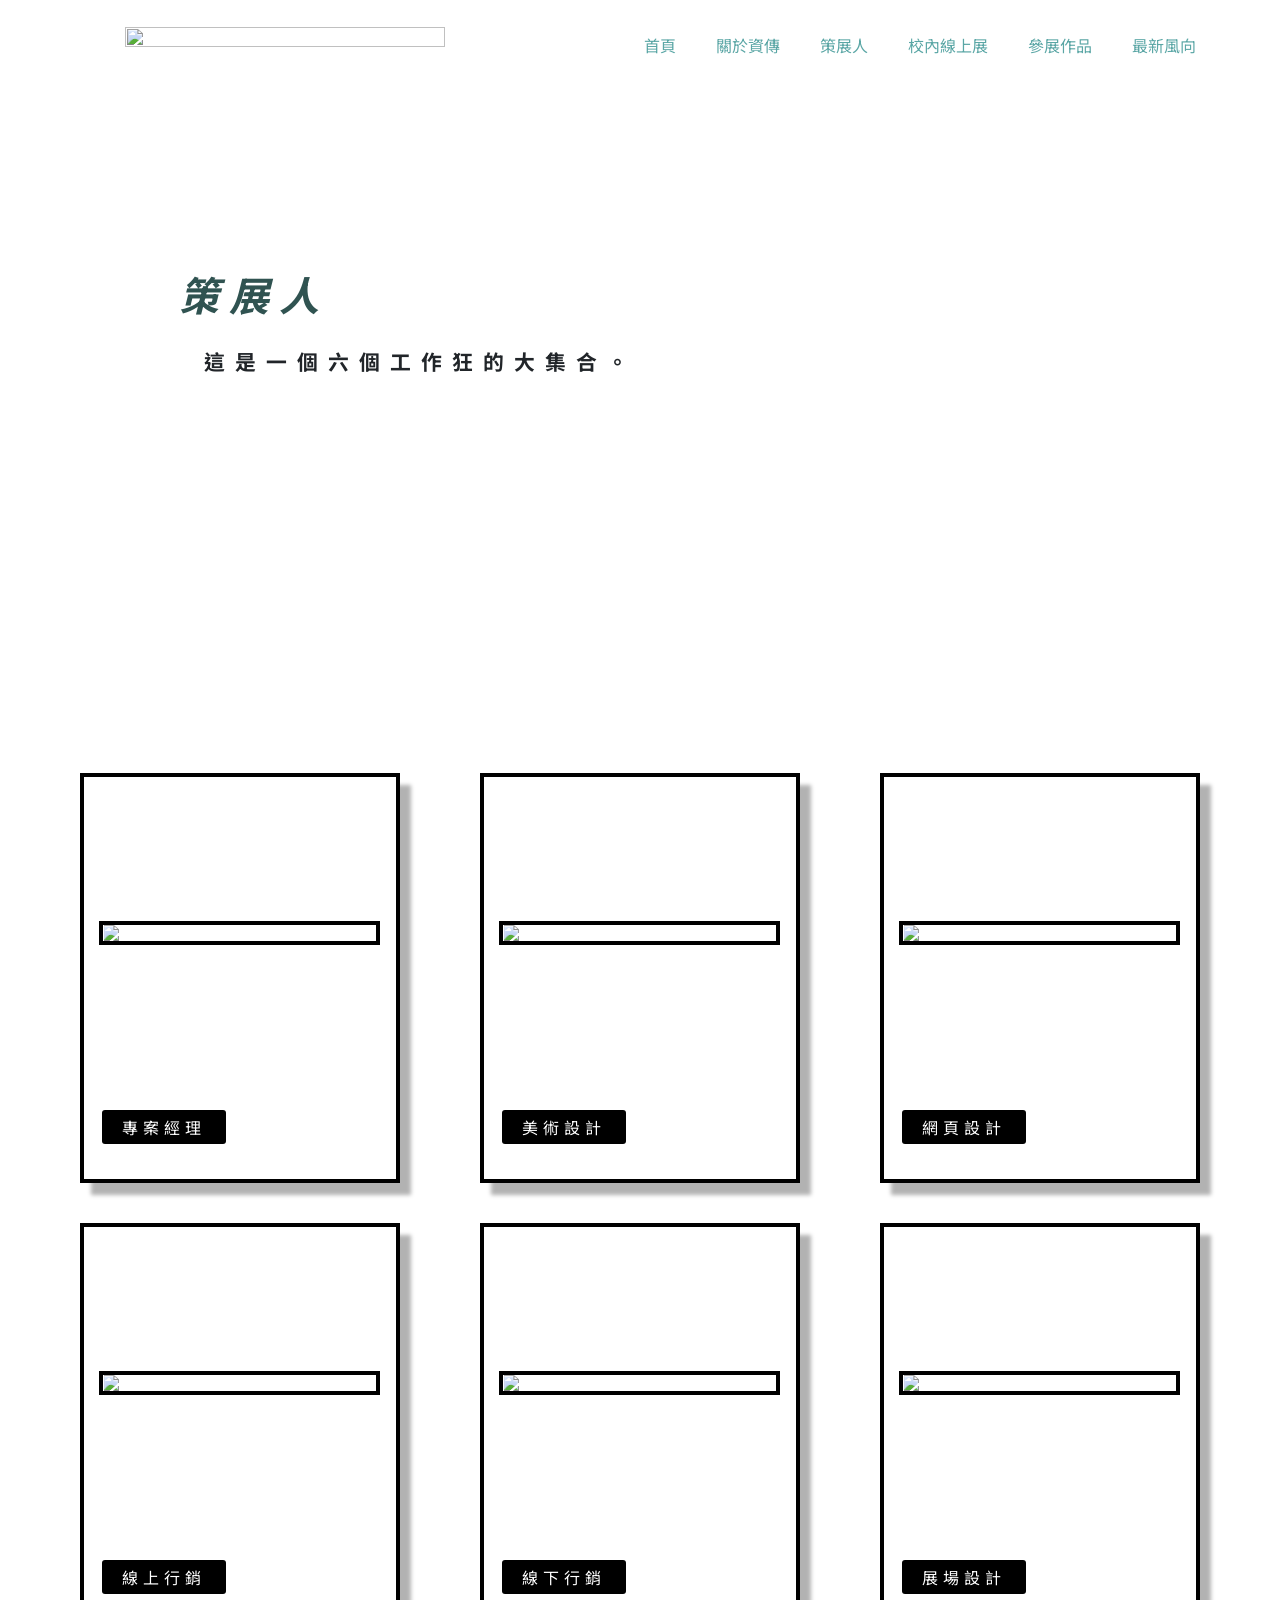
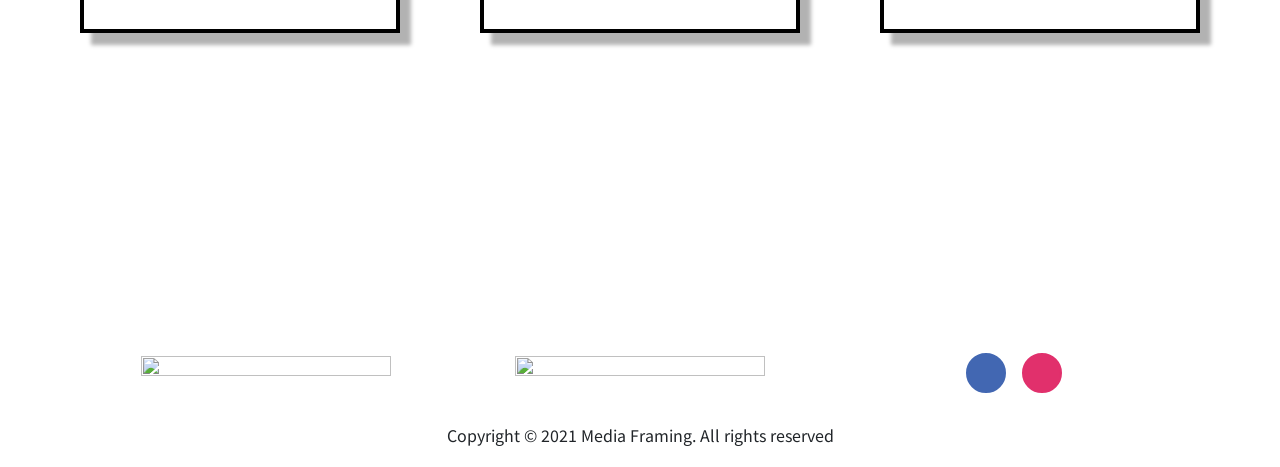
==== curator.html @ 9d11d970 "add links" ====
<!DOCTYPE html>
<html>
<head>
	<!-- Global site tag (gtag.js) - Google Analytics -->
	<script async src="https://www.googletagmanager.com/gtag/js?id=G-C72BB2QS6N"></script>
	<script>
	  window.dataLayer = window.dataLayer || [];
	  function gtag(){dataLayer.push(arguments);}
	  gtag('js', new Date());

	  gtag('config', 'G-C72BB2QS6N');
	</script>
	<meta lang="zh-Hant-TW">
	<meta charset="utf-8">
    <meta name="viewport" content="width=device-width, initial-scale=1">

    <!-- Bootstrap CSS -->
    <link class="title" rel="icon" type="image/ico" href="image/title.ico">
    <link href="https://cdn.jsdelivr.net/npm/bootstrap@5.0.0-beta3/dist/css/bootstrap.min.css" rel="stylesheet" integrity="sha384-eOJMYsd53ii+scO/bJGFsiCZc+5NDVN2yr8+0RDqr0Ql0h+rP48ckxlpbzKgwra6" crossorigin="anonymous">
    <link rel="stylesheet" href="https://stackpath.bootstrapcdn.com/bootstrap/4.3.1/css/bootstrap.min.css" integrity="sha384-ggOyR0iXCbMQv3Xipma34MD+dH/1fQ784/j6cY/iJTQUOhcWr7x9JvoRxT2MZw1T" crossorigin="anonymous">
    <link rel="preconnect" href="https://fonts.gstatic.com">
    <link href="https://fonts.googleapis.com/css2?family=Noto+Sans+TC:wght@100;500;700&display=swap" rel="stylesheet">
    <link href="css/curator.css" rel="stylesheet">
	<title>資傳107級畢業展人造風向</title>
</head>

<body>
	<div class="loading" id="preloader">
		<div class="wavy">
			<span style="--i:1;">風</span>
			<span style="--i:2;">向</span>
			<span style="--i:3;">製</span>
			<span style="--i:4;">造</span>
			<span style="--i:5;">中</span>
			<span style="--i:6;">.</span>
			<span style="--i:7;">.</span>
			<span style="--i:8;">.</span>
		</div>
	</div>
    <div class="menu">
		<div class="menulogo">
			<img src="https://imgur.com/EY1SJuB.png">
		</div>

    	<div class="data">
    		<ul>
				<li>
					<a href="mainpage2.html">首頁</a>
				</li>
				<li>
					<a href="ics.html">關於資傳</a>
				</li>	
				<li>
					<a href="curator.html">策展人</a>
				</li>
				<li>
					<a href="online.html">校內線上展</a>
				</li>
				<li>
					<a href="participant.html">參展作品</a>
				</li>
				<li>
					<a href="temp.html">最新風向</a>
				</li>
			</ul>
		</div>
	</div>
		
	<header>
		<div class="header">
			<div class="burgerwrapper">
				<div class="rwdBurger">
					<div class="item1"></div>
					<div class="item2"></div>
					<div class="item3"></div>
				</div>
			</div>

			<div class="headerContainer" id="headerContainer">
				<div class="mainNav">
					<ul>
						<li>
							<a href="mainpage2.html">首頁</a>
						</li>
						<li>
							<a href="ics.html">關於資傳</a>
						</li>	
						<li>
							<a href="curator.html">策展人</a>
						</li>
						<li>
							<a href="online.html">校內線上展</a>
						</li>
						<li>
							<a href="participant.html">參展作品</a>
						</li>
						<li>
							<a href="temp.html">最新風向</a>
						</li>
					</ul>
				</div>
			</div>
		</div>
	</header>

	<div class="bg">
		
	</div>

	<div class="inner-bg">

	</div>

	<div class="image">
		<a href="mainpage2.html"><img src="https://i.imgur.com/KFgfPs2.png"></a>
	</div>

	<div class="rwdimage">
		<img src="image/camera.png">
	</div>

	<div class="title">
		<h2><i>策展人</i></h2>
		<p>這是一個六個工作狂的大集合。</p>
	</div>

	<section class="s1">
		<div class="wrapper">
			<div class="maincontainer">

				<div class="thecard" onclick="flip(event)">
					
					<div class="thefront">
						<img src="https://i.imgur.com/y0o6QjE.jpg">
						<p>專案經理</p>
					</div>

					<div class="theback">
						<h2>劉艾瑄</h2>
						<h4>liu-ai</h4>
						<p>＃各大展覽場是我第二個家<br>
						＃生活都是黑白的，肝也是<br>
						＃換髮型狂熱者，現階段挑染藍色</p>
						<div class="icon">
							<a href="mailto:violete.amy@gmail.com?subject=合作意願"><i class="fas fa-envelope"></i></a>
							<a target="_blank" href="https://www.instagram.com/rationalism0407/"><i class="fab fa-instagram"></i></a>
							<a target="_blank" href="https://www.facebook.com/ai.liu.18062/"><i class="fab fa-facebook-square"></i></a>
						</div>
					</div>

				</div>

			</div>

			<div class="maincontainer">

				<div class="thecard" onclick="flip(event)">

					<div class="thefront">
						<img src="https://i.imgur.com/FQv8TYr.jpg">
						<p>美術設計</p>
					</div>

					<div class="theback">
						<h2>許少綱</h2>
						<h4>Michael</h4>
						<p>＃很多創作靈感來自腦補畫面<br>
						＃精神最好的時間是半夜兩點<br>
						＃我喜歡哥吉拉</p>
						<div class="icon">
							<a href="mailto:qq890729@gmail.com?subject=合作意願"><i class="fas fa-envelope"></i></a>
							<a target="_blank" href="https://www.instagram.com/shao_729/"><i class="fab fa-instagram"></i></a>
							<a target="_blank" href="https://www.facebook.com/profile.php?id=100003494517909"><i class="fab fa-facebook-square"></i></a>
						</div>
					</div>

				</div>
				
			</div>

			<div class="maincontainer">

				<div class="thecard" onclick="flip(event)">

					<div class="thefront">
						<img src="https://i.imgur.com/XiQOPDl.jpg">
						<p>網頁設計</p>
					</div>

					<div class="theback">
						<h2>陳俊頴</h2>
						<h4>Kenny</h4>
						<p>＃寵物是拉拉熊<br>
						＃以為是理組但其實是文組<br>
						＃什麼都會什麼都不奇怪</p>
						<div class="icon">
							<a href="mailto:A107070036@mail.shu.edu.tw?subject=合作意願"><i class="fas fa-envelope"></i></a>
							<a target="_blank" href="https://www.instagram.com/kenny30518/"><i class="fab fa-instagram"></i></a>
							<a target="_blank" href="https://www.facebook.com/profile.php?id=100000424222754"><i class="fab fa-facebook-square"></i></a>
						</div>
					</div>

				</div>
				
			</div>

			<div class="maincontainer">

				<div class="thecard" onclick="flip(event)">

					<div class="thefront">
						<img src="https://i.imgur.com/FAOau3H.jpg">
						<p>線上行銷</p>
					</div>

					<div class="theback">
						<h2>吳依庭</h2>
						<h4>Tina</h4>
						<p>＃買衣服都先看古著<br>
						＃內心戲很豐富的少女:D<br>
						＃豪放不羈的靈魂、自帶靈動氣息</p>
						<div class="icon">
							<a href="mailto:tina5201988@gmail.com?subject=合作意願"><i class="fas fa-envelope"></i></a>
							<a target="_blank" href="https://instagram.com/yi______ting?utm_medium=copy_link"><i class="fab fa-instagram"></i></a>
							<a target="_blank" href="https://www.facebook.com/profile.php?id=100006991391755"><i class="fab fa-facebook-square"></i></a>
						</div>
					</div>
				</div>
				
			</div>

			<div class="maincontainer">

				<div class="thecard" onclick="flip(event)">

					<div class="thefront">
						<img src="https://i.imgur.com/inhy291.jpg">
						<p>線下行銷</p>
					</div>

					<div class="theback">
						<h2>劉芳妤</h2>
						<h4>Ariel</h4>
						<p>＃腦袋研究員之小劇場很多<br>
						＃每天都在選擇障礙中度過<br>
						＃想強制關機自己的大腦</p>
						<div class="icon">
							<a href="mailto:liufangyu0422@gmail.com?subject=合作意願"><i class="fas fa-envelope"></i></a>
							<a target="_blank" href="https://www.instagram.com/fang.yu0422/"><i class="fab fa-instagram"></i></a>
							<a target="_blank" href="https://www.facebook.com/liufangyu20000422/"><i class="fab fa-facebook-square"></i></a>
						</div>
					</div>
				</div>
				
			</div>

			<div class="maincontainer">

				<div class="thecard" onclick="flip(event)">

					<div class="thefront">
						<img src="https://i.imgur.com/Joc3C3q.jpg">
						<p>展場設計</p>
					</div>

					<div class="theback">
						<h2>林盈萱</h2>
						<h4>Eva</h4>
						<p>＃其實沒有看上去那麼安靜啦<br>
						＃喜歡一個人到陌生地方亂走<br>
						＃忍不住去對齊的完美主義者</p>
						<div class="icon">
							<a href="mailto:lilian950014@gmail.com?subject=合作意願"><i class="fas fa-envelope"></i></a>
							<a target="_blank" href="https://www.instagram.com/ying_xuan4630/"><i class="fab fa-instagram"></i></a>
							<a target="_blank" href="https://www.facebook.com/lilian.lin.583234"><i class="fab fa-facebook-square"></i></a>
						</div>
					</div>
				</div>
			</div>
		</div>
	</section>

	<div class="footer">
		<div class="content">
			<div class="top">
				<ul>
					<li>
						<a href="https://www.shu.edu.tw/" target="_blank">
							<img src="https://i.imgur.com/aSWCkCP.png" class="school">
						</a>
					</li>
					<li>
						<a href="http://ics.wp.shu.edu.tw/" target="_blank">
							<img src="https://i.imgur.com/OHQB7V7.png" class="ICS">
						</a>
					</li>					
					<li>
						<div class="social-media">
							<a href="https://www.facebook.com/ics.mediaframing" target="_blank"><i class="fab fa-facebook-f"></i></a>
							<a href="https://www.instagram.com/107ics.media_framing/" target="_blank"><i class="fab fa-instagram"></i></a>
						</div>
					</li>
					<div class="copyrights">
						<p>Copyright &#169; 2021 Media Framing. All rights reserved</p>
					</div>
				</ul>
			</div>
		</div>
	</div>


	<script src="https://code.jquery.com/jquery-3.3.1.slim.min.js" integrity="sha384-q8i/X+965DzO0rT7abK41JStQIAqVgRVzpbzo5smXKp4YfRvH+8abtTE1Pi6jizo" crossorigin="anonymous"></script>
	<script src="https://cdnjs.cloudflare.com/ajax/libs/gsap/3.6.1/gsap.min.js" integrity="sha512-cdV6j5t5o24hkSciVrb8Ki6FveC2SgwGfLE31+ZQRHAeSRxYhAQskLkq3dLm8ZcWe1N3vBOEYmmbhzf7NTtFFQ==" crossorigin="anonymous"></script>
	<script src="https://cdnjs.cloudflare.com/ajax/libs/ScrollMagic/2.0.8/plugins/animation.gsap.js" integrity="sha512-judXDFLnOTJsUwd55lhbrX3uSoSQSOZR6vNrsll+4ViUFv+XOIr/xaIK96soMj6s5jVszd7I97a0H+WhgFwTEg==" crossorigin="anonymous"></script>
	<script src="https://kit.fontawesome.com/bdca2f9925.js" crossorigin="anonymous"></script>
	<script src="js/curator.js"></script>

</body>
</html>
---- css/curator.css ----
*{
	margin: 0;
	padding: 0;
	box-sizing: border-box; 
	font-family: 'Noto Sans TC', sans-serif;
}

body{
	overflow-x: hidden;
	overflow-y: scroll;
	height: 100vh;
}

.loading{
	position: fixed;
	width: 100vw;
	height: 100vh;
	z-index: 9999;
	background-color: #5aa6a5;
	display: flex;
	align-items: center;
	justify-content: center;
}

.wavy{
	position: relative;
	-webkit-box-reflect: below -12px linear-gradient(transparent, rgba(0,0,0,0.2)) ;
}

.wavy span{
	position: relative;
	display: inline-block;
	color: white;
	font-size: 2em;
	animation: animate 2s ease-in-out infinite;
	animation-delay: calc(0.2s * var(--i));
}

@keyframes animate{
	0%{
		transform: translateY(0px);
	}
	20%{
		transform: translateY(-20px);
	}
	40%,100%{
		transform: translateY(0px);
	}
}

.rwdimage{
	position: relative;
	display: none;
}

.rwdimage img{
	width: 100%;
	height: 100%;
}

.bg{
	width: 100%;
	height: 100%;
	top: 0;
	position: fixed;
	background-image: url(https://i.imgur.com/ujb52B7.png);
	background-position: center;
	background-size: cover;	
}

.inner-bg{
	width: 100%;
	height: 200vh;
	top: 0;
	right: 0;
	position: absolute;
	background: url(https://i.imgur.com/cT73oSB.png);
	background-size: cover;
	background-position: center;
}

.inner-bg img{
	position: absolute;
	top: 0;
	right: 0;
	width: 100vw;
	height: auto;
}

.header{
	height: 8vh;
	width: 100%;
    position: absolute;
    top: 0;
    left: 0;
    display: flex;
    justify-content: flex-end;
    position: absolute;
	z-index: 9999;
}

#headerContainer{
	width: 100%;
	position: absolute;
	background-color: transparent;
	display: flex;
	min-height: 10vh;
	align-items: center;
	justify-content: space-around;
	transition: 0.8s ease;
}

.mainNav{
	position: absolute;
	right: 5%;
}

.headerContainer .mainNav ul li{
	display: block;
	float: left;
	list-style: none;
}

.headerContainer .mainNav ul li a{
	cursor: pointer;
	color: #5aa6a5;
	text-decoration: none;
	transition: 0.5s ease-in-out;
	padding: 5px 20px;
}

.headerContainer .mainNav ul li a:hover{
	background-color: white;
	cursor: pointer;
	color: #6a9d9f;
	text-decoration: none;
}

.menu{
	background: #5aa6a5;
	z-index: 0;
	position: fixed;
	height: 100vh;
	width: 100%;
	left: -100%;
	display: flex;
	justify-content: center;
	align-items: center;
}

.menulogo{
	position: absolute;
	top: 10%;
	max-width: 250px;
}

.menulogo img{
	width: 100%;
	height: 100%;
}

.data{
	position: fixed;
	text-align: left;
	transform: translateX(-130%);
}

.rwdBurger div{
	transform: translateY(50%);
	background-color: white;
	width: 25px;
	height: 3px;
	margin: 5px;
	display: none;
}

.data ul{
	list-style: none;
}

.data li{
	margin-top: 25px;
	margin-bottom: 25px;
}

.data ul a{
	color: #fff;
	text-decoration: none;
}

.data ul a:hover{
	color: #fff;
	text-decoration: none;
}

.image{
	position: absolute;
	top: 25px;
	left: 125px;
	width: 25vw;
	height: auto;
}

.image img{
	width: 100%;
	height: 100%;
}

.content{
	display: flex;
	justify-content: center;
}

.title{
	position: relative;
	top: 30%;
	left: 14%;
}

.title h2{
	font-size: 2.5em;
	letter-spacing: 10px;
	font-weight: 700;
	color: #305351;
}

.title p{
	font-size: 1.3em;
	font-weight: 700;
	letter-spacing: 10px;
	padding-top: 20px;
	padding-left: 25px; 
}

.s1{
	width: 100vw;
	display: flex;
	justify-content: center;
}

.wrapper{
	position: relative;	
	top: 70vh;
	width: 1200px;
	display: flex;
	justify-content: space-around;
	align-content: center;
	flex-wrap: wrap;
}

.maincontainer{
	position: relative;
	width: 320px;
	height: 410px;
	margin: 20px 20px;
	perspective: 1000px;
}

.thecard{
	position: relative;
	width: 100%;
	height: 100%;
	transform-style: preserve-3d;
	-webkit-transform-style: preserve-3d;
	transition: transform 1s;
	cursor: pointer;
}

.thecard img{
	width: 90%;
	height: auto;
	border: 4px solid black;
	margin-bottom: 90px;
}

.thefront{
	position: absolute;
	width: 100%;
	height: 100%;
	-webkit-backface-visibility: hidden;
	background-color: white;
	transform: rotateY(0deg);
	-webkit-transform: rotateY(0deg);
	box-shadow: 11px 12px 4px 0px rgb(0 0 0 / 30%);
	display: flex;
	flex-direction: column;
	justify-content: center;
	align-items: center;
	border: 4px solid black;
}

.thecard .thefront p{
	opacity: 1;
	position: absolute;
	color: white;
	letter-spacing: 5px;
	padding: 5px 20px;
	background-color: black;
	border-radius: 3px;
	left: 18px;
    margin-bottom: 0;
    bottom: 35px;
    transition: 0.5s ease-in-out;
}

.theback p{
	margin: 0px 30px;
	line-height: 35px;
}

.theback h2,h4{
	margin-bottom: 20px;
}

.theback a{
	text-decoration: none;
	color: black;
}

.theback{
	position: absolute;
	width: 100%;
	height: 100%;
	-webkit-backface-visibility: hidden;
	background-color: white;
	transform: rotateY(180deg);
	-webkit-transform: rotateY(180deg);
	box-shadow: 11px 12px 4px 0px rgb(0 0 0 / 30%);
	border: 4px solid black;
	display: flex;
	flex-direction: column;
	justify-content: center;
	align-items: center;
}

.icon{
	position: absolute;
	font-size: 40px;
	bottom: 10px;
}

.icon i{
	padding: 0 10px;
}

.fa-instagram:hover{
	color: #e1306c;
}

.fa-facebook-square:hover{
	color: #3b5998;
}

.fa-envelope:hover{
	color: #0072C6;
}

.footer{
	overflow-x: hidden;
	width: 100%;
	top: 100%;
	left: 0;
	position: relative;
	background-color: white;
}

.content{
	padding: 20px 0;
	width: 90%;
	height: auto;
	margin: 0 auto;
}

.content .top{
	width: 100%;
	height: auto;
	text-align: center;
}

.content .top ul{
	padding: 0;
	margin: 0;
}

.content .top ul li{
	list-style: none;
	text-align: center;
	display: inline-block;
	width: 250px;
	height: auto;
	margin: 10px 60px;
	position: relative;
}

.content .top ul li img{
	width: 100%;
	height: 100%;
}

.school{
	width: 55%;
}

.ICS{
	width: 85%;
}

.social-media{
	display: flex;
}

.social-media a{
	width: 40px;
	height: 40px;
	margin: 0 8px;
	border-radius: 50%;
	text-align: center;
	color: white;
	text-decoration: none;
	font-size: 17px;
	display: flex;
	align-items: center;
	justify-content: center;
}

.social-media a:nth-child(1){
	background-color: #4267B2;
	border: 2px solid #4267B2;
	transition: 0.5s;
}

.social-media a:nth-child(1):hover{
	color: #4267B2;
	background-color: #fff;
}

.social-media a:nth-child(2){
	background-color: #E1306C;
	border: 2px solid #E1306C;
	transition: 0.5s;
}

.social-media a:nth-child(2):hover{
	color: #E1306C;
	background-color: #fff;
}

.footer .copyrights{
	margin-top: 20px;
	white-space: nowrap;
}

.copyrights p{
	margin-bottom: 0;
}

@media only screen and (max-width: 1366px){
	.social-media{
		justify-content: center;
	}
}

@media only screen and (max-width: 768px){
	.rwdimage{
		display: block;
	}

	.nav-links{
		visibility: hidden;
	}

	.logo img{
		padding-top: 15px;
		width: 60%;
	}

	.mainNav{
		display: none;
	}

	.logo img{
		display: none;
	}

	.burgerwrapper{
		position: fixed;
		top: 10px;
		right: 10px;
		z-index: 9999;
	}

	.rwdBurger{
		cursor: pointer;
		z-index: 9999;
	}

	.rwdBurger div{
		display: inherit;
	}

	.menu{
		z-index: 9999;
	}

	.inner-bg{
		display: none;
	}

	.title{
		padding: 0px 40px;
		top: 0;
		left: 0;
	}

	.title p{
		font-size: 1em;
	}

	.wrapper{
		margin-bottom: 40px;
		top: 0;
	}

	.footer{
		top: 0;
	}
}

@media only screen and (max-width: 720px){
	.image{
		display: none;
		pointer-events: none;
	}

	.content{
		width: 100%;
	}

	.footer .copyrights{
		margin-top: 0;
	}

	.copyrights p{
		font-size: 12px;
	}
}
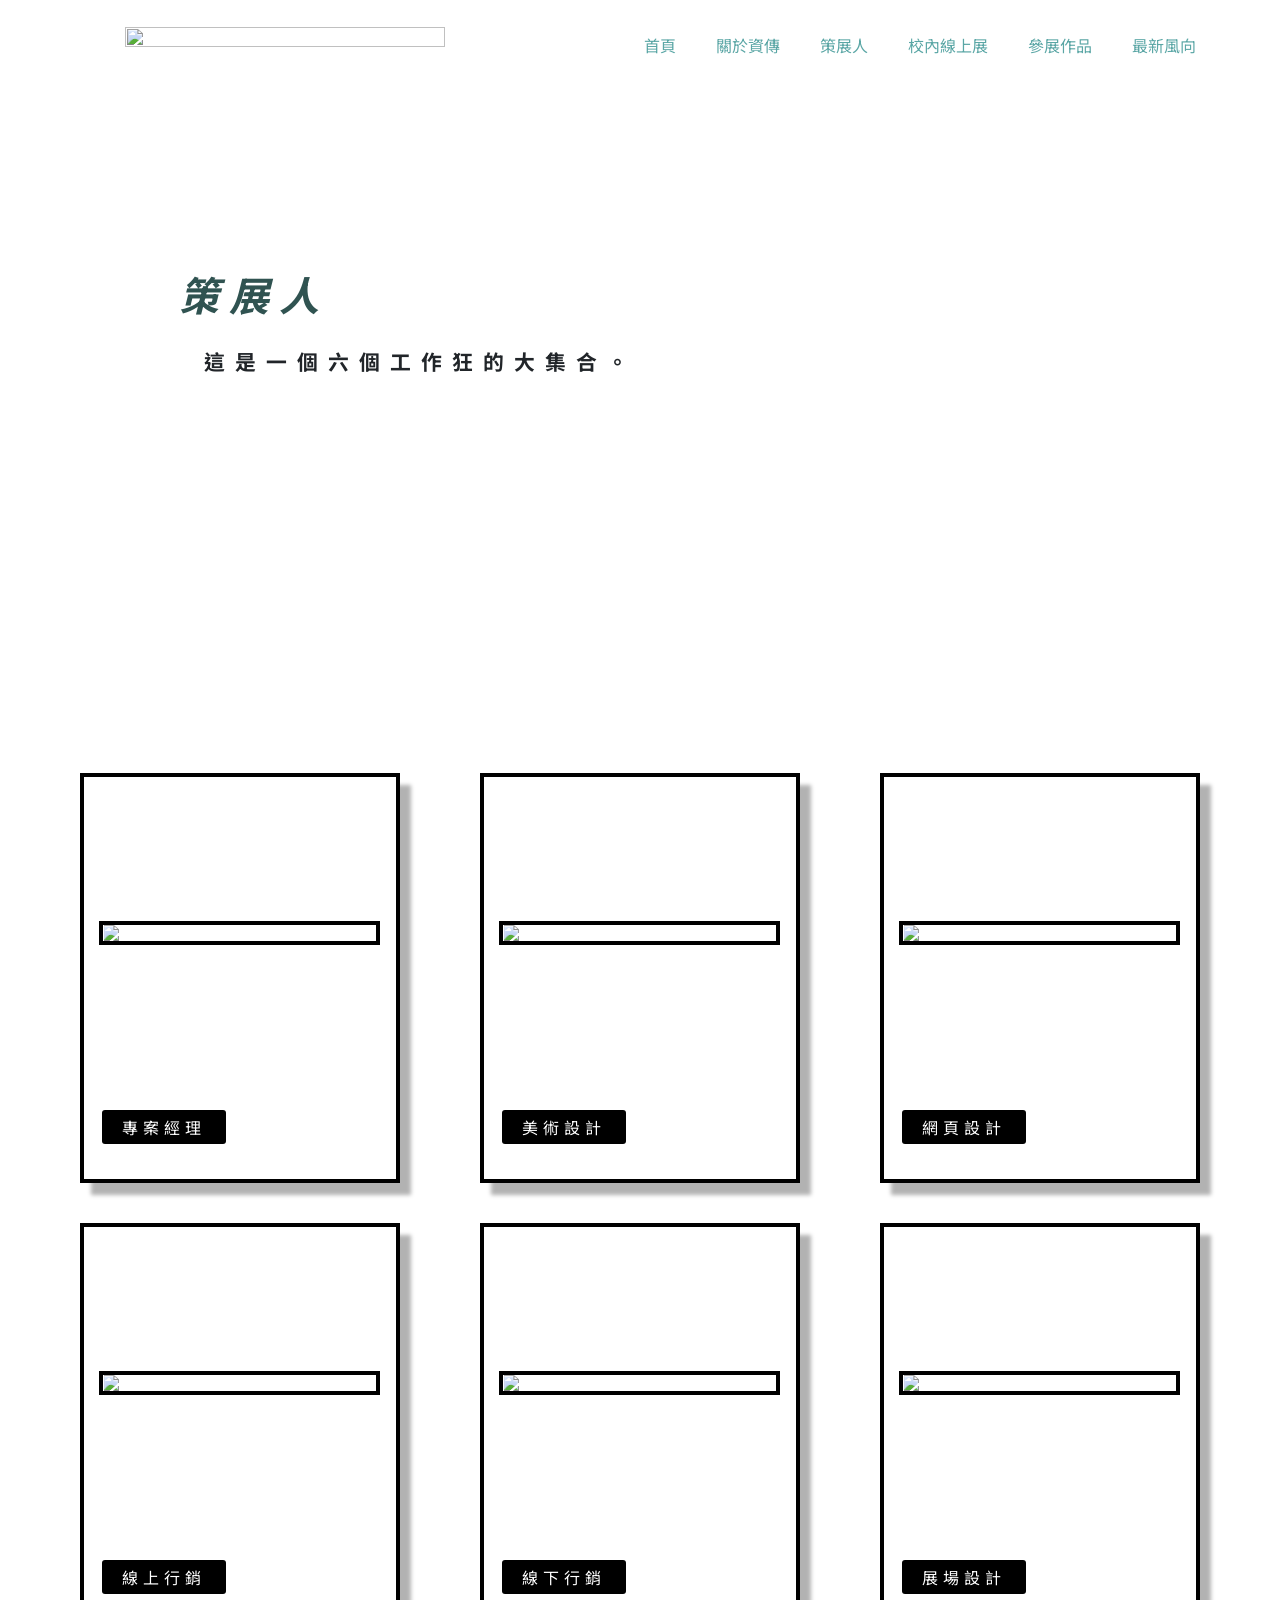
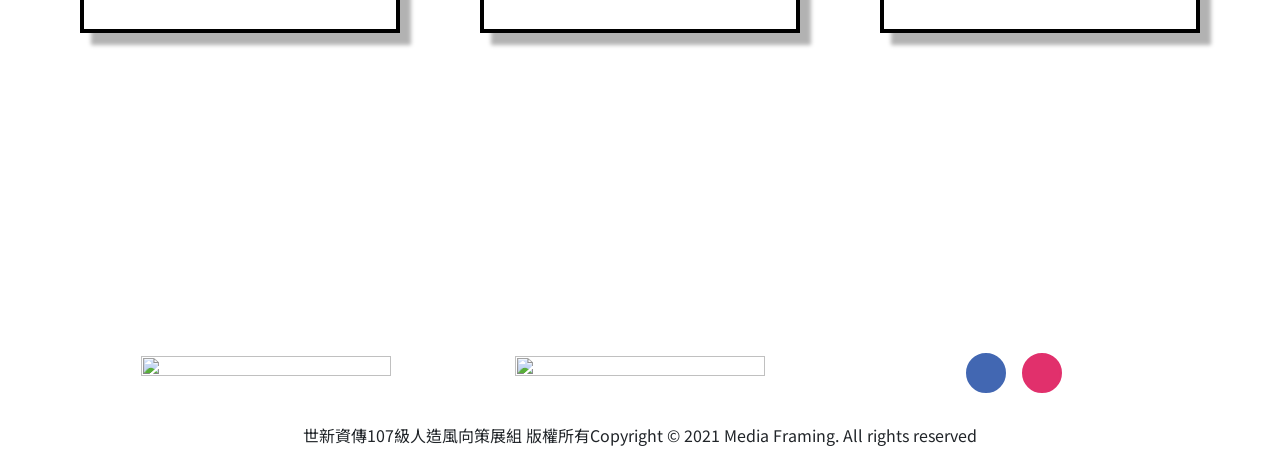
==== commit a117ae29: "change copyright" ====
--- a/curator.html
+++ b/curator.html
@@ -301,6 +301,7 @@
 						</div>
 					</li>
 					<div class="copyrights">
+						<P>世新資傳107級人造風向策展組 版權所有</P>
 						<p>Copyright &#169; 2021 Media Framing. All rights reserved</p>
 					</div>
 				</ul>
--- a/css/curator.css
+++ b/css/curator.css
@@ -407,6 +407,7 @@
 
 .social-media{
 	display: flex;
+	justify-content: center;
 }
 
 .social-media a{
@@ -448,6 +449,9 @@
 .footer .copyrights{
 	margin-top: 20px;
 	white-space: nowrap;
+	display: flex;
+	flex-direction: row;
+	justify-content: center;
 }
 
 .copyrights p{
@@ -538,6 +542,7 @@
 
 	.footer .copyrights{
 		margin-top: 0;
+		flex-direction: column;
 	}
 
 	.copyrights p{
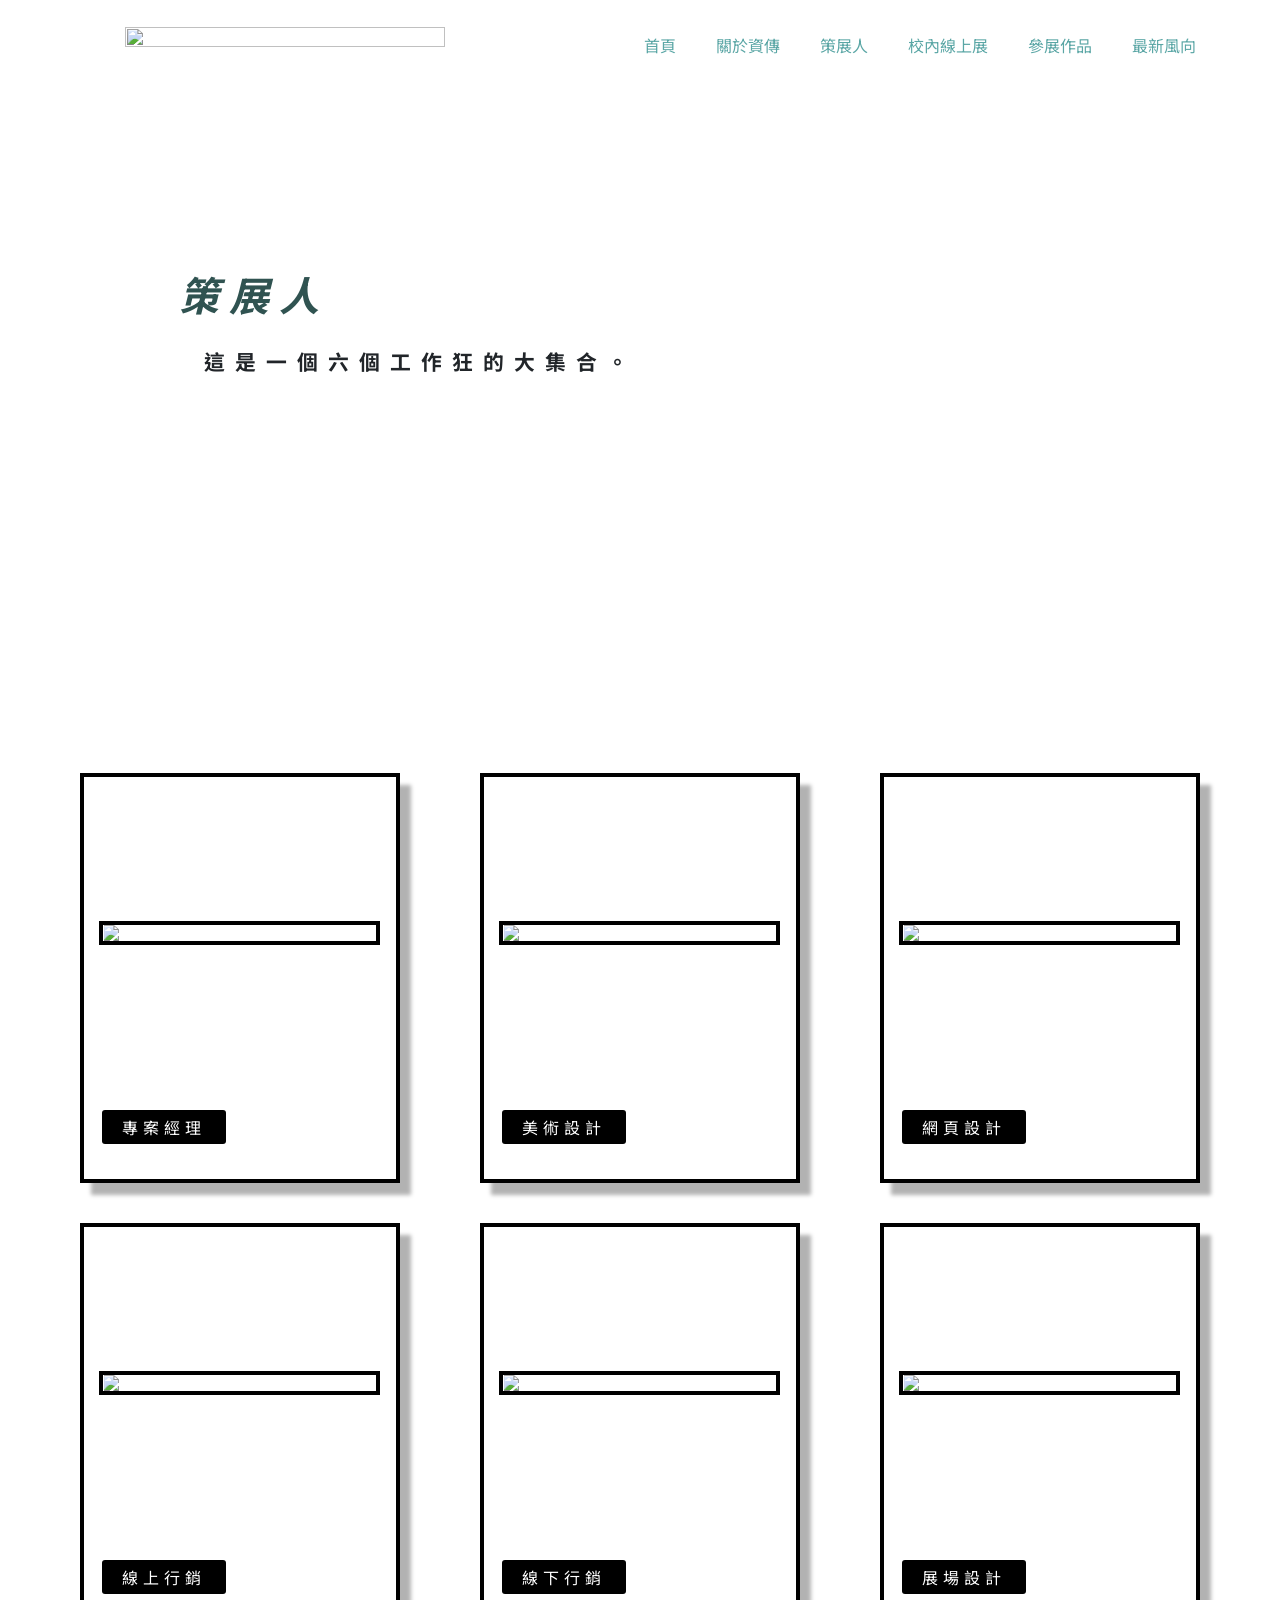
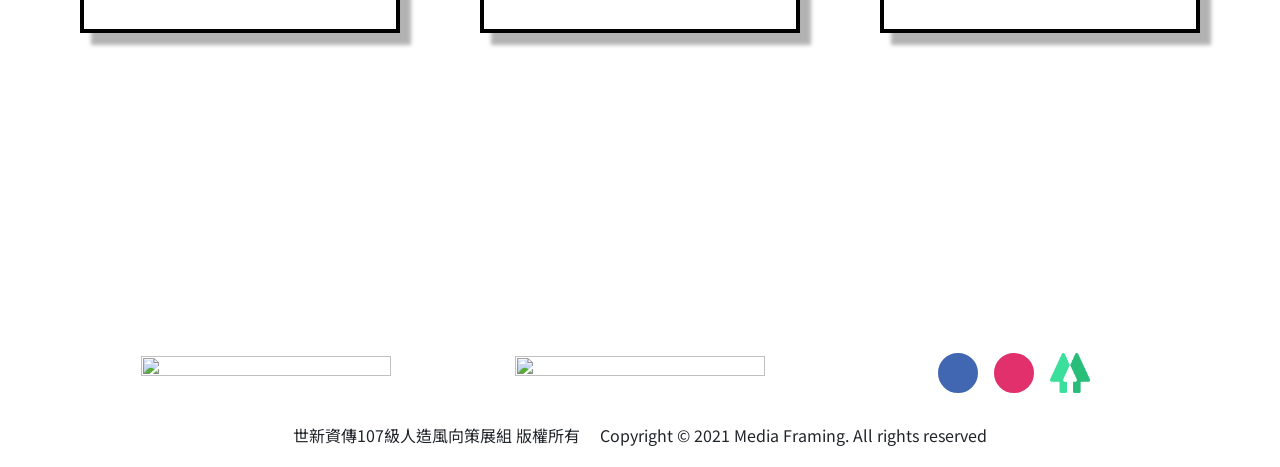
==== commit 9593ceff: "add linktree to footer and change all cursor" ====
--- a/curator.html
+++ b/curator.html
@@ -298,6 +298,7 @@
 						<div class="social-media">
 							<a href="https://www.facebook.com/ics.mediaframing" target="_blank"><i class="fab fa-facebook-f"></i></a>
 							<a href="https://www.instagram.com/107ics.media_framing/" target="_blank"><i class="fab fa-instagram"></i></a>
+							<a href="https://linktr.ee/MediaFraming" target="_blank"><img src="image/linktree.png"></a>
 						</div>
 					</li>
 					<div class="copyrights">
--- a/css/curator.css
+++ b/css/curator.css
@@ -9,6 +9,11 @@
 	overflow-x: hidden;
 	overflow-y: scroll;
 	height: 100vh;
+	cursor: url('../image/cursor.cur'), auto;
+}
+
+a:hover{
+	cursor: url('../image/hover.cur'), auto;
 }
 
 .loading{
@@ -122,7 +127,6 @@
 }
 
 .headerContainer .mainNav ul li a{
-	cursor: pointer;
 	color: #5aa6a5;
 	text-decoration: none;
 	transition: 0.5s ease-in-out;
@@ -131,7 +135,6 @@
 
 .headerContainer .mainNav ul li a:hover{
 	background-color: white;
-	cursor: pointer;
 	color: #6a9d9f;
 	text-decoration: none;
 }
@@ -263,7 +266,7 @@
 	transform-style: preserve-3d;
 	-webkit-transform-style: preserve-3d;
 	transition: transform 1s;
-	cursor: pointer;
+	cursor: url('../image/hover.cur'), auto;
 }
 
 .thecard img{
@@ -458,6 +461,14 @@
 	margin-bottom: 0;
 }
 
+.copyrights p:nth-child(1){
+	margin-right: 10px;
+}
+
+.copyrights p:nth-child(2){
+	margin-left: 10px;
+}
+
 @media only screen and (max-width: 1366px){
 	.social-media{
 		justify-content: center;
@@ -548,7 +559,15 @@
 	.copyrights p{
 		font-size: 12px;
 	}
-}
-
-
-
+
+	.copyrights p:nth-child(1){
+		margin-right: 0px;
+	}
+
+	.copyrights p:nth-child(2){
+		margin-left: 0px;
+	}
+}
+
+
+
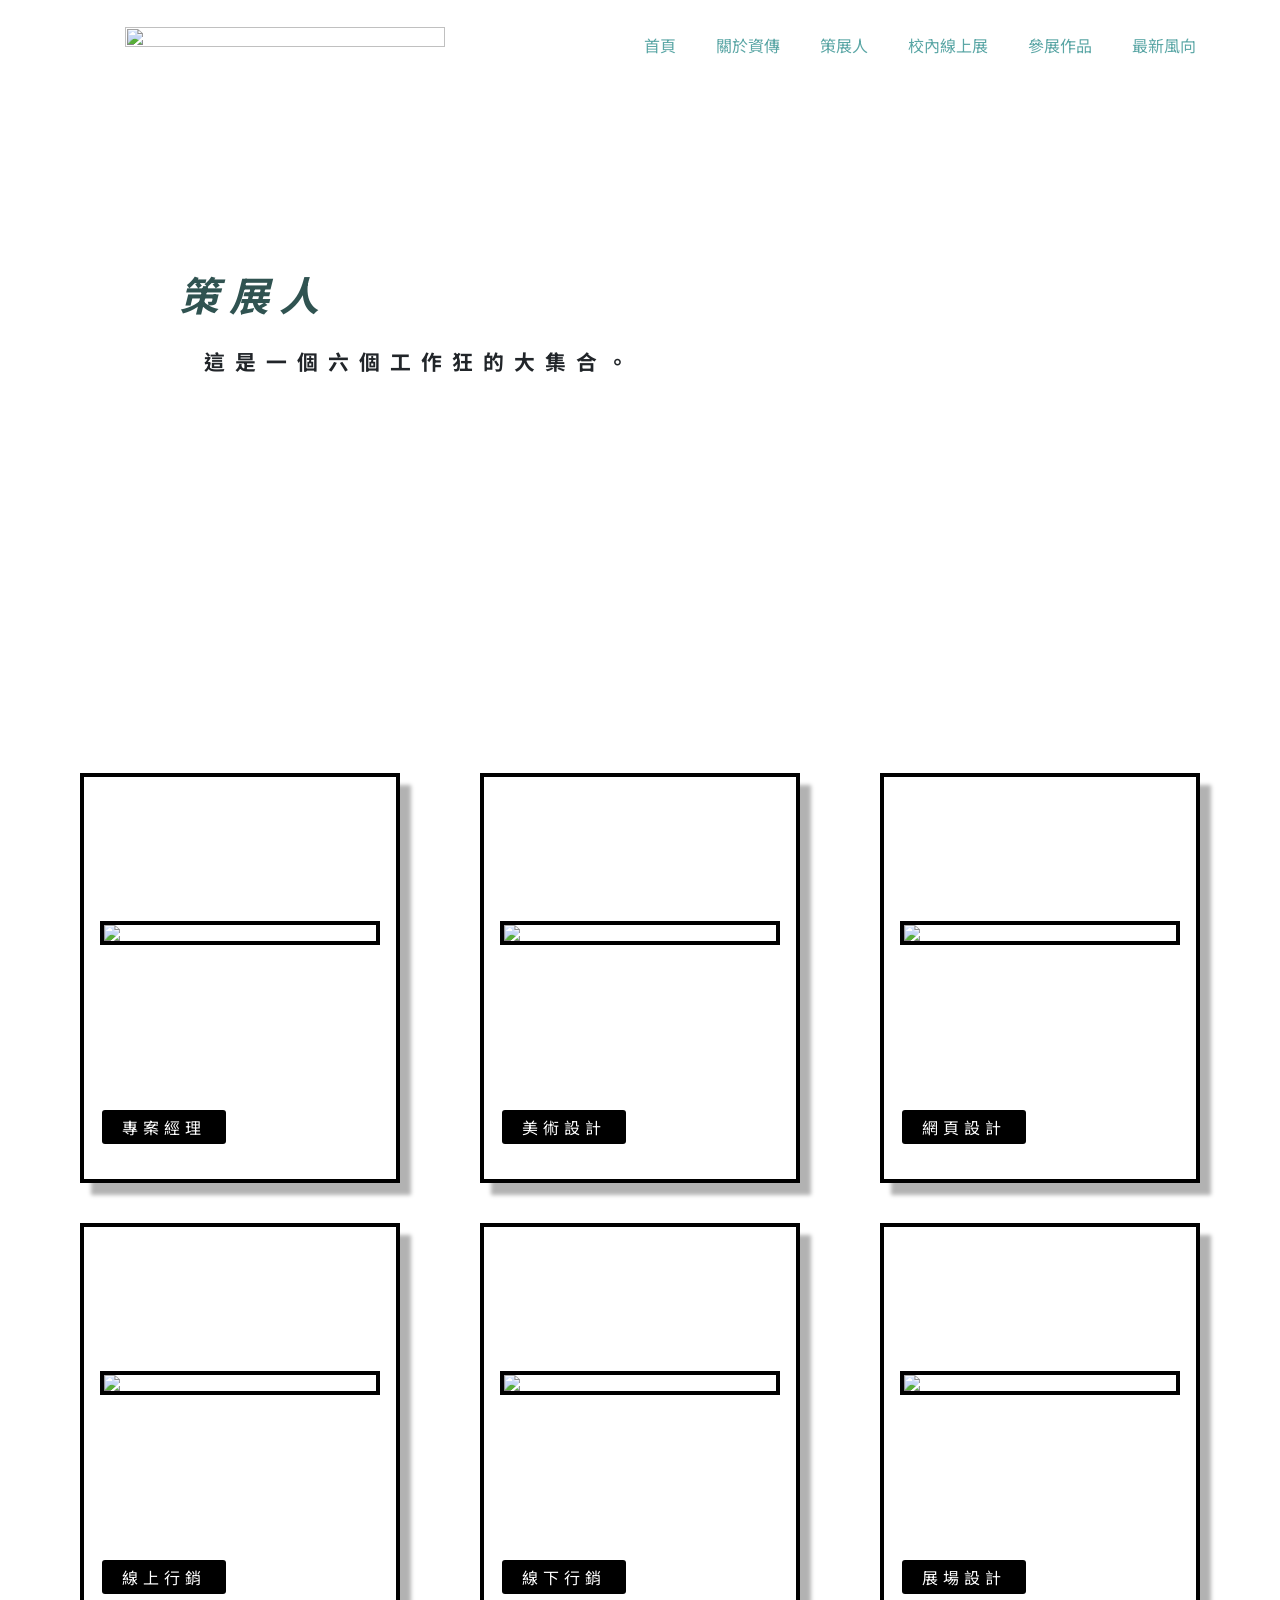
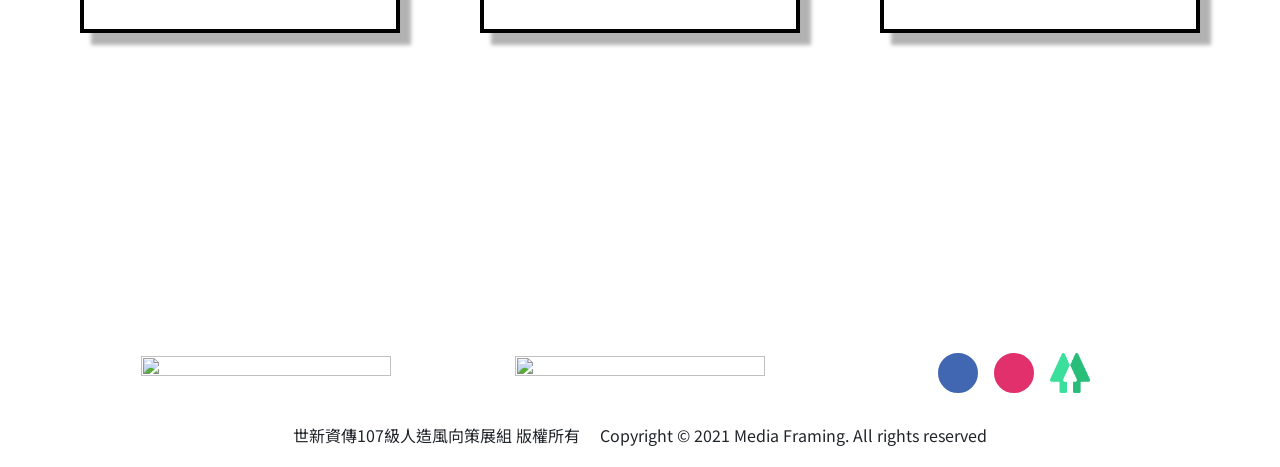
==== commit 47ea7052: "change new menu" ====
--- a/curator.html
+++ b/curator.html
@@ -38,37 +38,39 @@
 		</div>
 	</div>
     <div class="menu">
-		<div class="menulogo">
-			<img src="https://imgur.com/EY1SJuB.png">
-		</div>
-
-    	<div class="data">
-    		<ul>
-				<li>
-					<a href="mainpage2.html">首頁</a>
-				</li>
-				<li>
-					<a href="ics.html">關於資傳</a>
-				</li>	
-				<li>
-					<a href="curator.html">策展人</a>
-				</li>
-				<li>
-					<a href="online.html">校內線上展</a>
-				</li>
-				<li>
-					<a href="participant.html">參展作品</a>
-				</li>
-				<li>
-					<a href="temp.html">最新風向</a>
-				</li>
-			</ul>
+  		<div class="data_wrapper">
+		  	<div class="menulogo">
+				<img src="https://imgur.com/EY1SJuB.png">
+			</div>
+
+		  	<div class="data">
+		  		<ul>
+					<li>
+						<a href="mainpage2.html">首頁</a>
+					</li>
+					<li>
+						<a href="ics.html">關於資傳</a>
+					</li>	
+					<li>
+						<a href="curator.html">策展人</a>
+					</li>
+					<li>
+						<a href="online.html">校內線上展</a>
+					</li>
+					<li>
+						<a href="participant.html">參展作品</a>
+					</li>
+					<li>
+						<a href="temp.html">最新風向</a>
+					</li>
+				</ul>
+			</div>
 		</div>
 	</div>
 		
 	<header>
 		<div class="header">
-			<div class="burgerwrapper">
+			<div class="burgerwrapper" onclick="show()">
 				<div class="rwdBurger">
 					<div class="item1"></div>
 					<div class="item2"></div>
@@ -311,9 +313,8 @@
 	</div>
 
 
-	<script src="https://code.jquery.com/jquery-3.3.1.slim.min.js" integrity="sha384-q8i/X+965DzO0rT7abK41JStQIAqVgRVzpbzo5smXKp4YfRvH+8abtTE1Pi6jizo" crossorigin="anonymous"></script>
+	<script src="https://cdnjs.cloudflare.com/ajax/libs/jquery/3.6.0/jquery.min.js" integrity="sha512-894YE6QWD5I59HgZOGReFYm4dnWc1Qt5NtvYSaNcOP+u1T9qYdvdihz0PPSiiqn/+/3e7Jo4EaG7TubfWGUrMQ==" crossorigin="anonymous" referrerpolicy="no-referrer"></script>
 	<script src="https://cdnjs.cloudflare.com/ajax/libs/gsap/3.6.1/gsap.min.js" integrity="sha512-cdV6j5t5o24hkSciVrb8Ki6FveC2SgwGfLE31+ZQRHAeSRxYhAQskLkq3dLm8ZcWe1N3vBOEYmmbhzf7NTtFFQ==" crossorigin="anonymous"></script>
-	<script src="https://cdnjs.cloudflare.com/ajax/libs/ScrollMagic/2.0.8/plugins/animation.gsap.js" integrity="sha512-judXDFLnOTJsUwd55lhbrX3uSoSQSOZR6vNrsll+4ViUFv+XOIr/xaIK96soMj6s5jVszd7I97a0H+WhgFwTEg==" crossorigin="anonymous"></script>
 	<script src="https://kit.fontawesome.com/bdca2f9925.js" crossorigin="anonymous"></script>
 	<script src="js/curator.js"></script>
 
--- a/css/curator.css
+++ b/css/curator.css
@@ -139,59 +139,80 @@
 	text-decoration: none;
 }
 
+.burgerwrapper{
+	position: fixed;
+	top: 10px;
+	right: 10px;
+	z-index: 9999;
+}
+
 .menu{
+	position: fixed;
+	opacity: 0;
+	width: 100%;
+	height: 100vh;
+	display: flex;
+	justify-content: center;
+	align-items: center;
+	transition: 0.8s ease-in-out;
+	z-index: 1;
+}
+
+.menu.active{
+	opacity: 1;
 	background: #5aa6a5;
-	z-index: 0;
+	z-index: 9998 ;
+}
+
+.menulogo{
+	position: relative;
+	max-width: 250px;
+}
+
+.menulogo img{
+	width: 100%;
+	height: 100%;
+}
+
+.data_wrapper{
 	position: fixed;
-	height: 100vh;
-	width: 100%;
-	left: -100%;
-	display: flex;
-	justify-content: center;
+	display: flex;
+	flex-direction: column;
 	align-items: center;
 }
 
-.menulogo{
-	position: absolute;
-	top: 10%;
-	max-width: 250px;
-}
-
-.menulogo img{
-	width: 100%;
-	height: 100%;
-}
-
 .data{
-	position: fixed;
-	text-align: left;
-	transform: translateX(-130%);
+	opacity: 0;
+	pointer-events: none;
+	transition: 0.8s;
+}
+
+.data.active{
+	opacity: 1;
+	pointer-events: all;
 }
 
 .rwdBurger div{
-	transform: translateY(50%);
 	background-color: white;
 	width: 25px;
-	height: 3px;
+	height: 2px;
 	margin: 5px;
 	display: none;
 }
 
 .data ul{
+	letter-spacing: 3px;
 	list-style: none;
+	margin-bottom: 0;
+	padding-left: 0;
 }
 
 .data li{
-	margin-top: 25px;
-	margin-bottom: 25px;
+	margin-top: 35px;
+	margin-bottom: 35px;
 }
 
 .data ul a{
-	color: #fff;
-	text-decoration: none;
-}
-
-.data ul a:hover{
 	color: #fff;
 	text-decoration: none;
 }
@@ -249,6 +270,7 @@
 	justify-content: space-around;
 	align-content: center;
 	flex-wrap: wrap;
+	z-index: 2;
 }
 
 .maincontainer{
@@ -513,10 +535,6 @@
 		display: inherit;
 	}
 
-	.menu{
-		z-index: 9999;
-	}
-
 	.inner-bg{
 		display: none;
 	}
@@ -569,5 +587,15 @@
 	}
 }
 
-
-
+@media (max-height: 500px){
+	.data_wrapper{
+		flex-direction: row;
+	}
+
+	.data li {
+	    margin-top: 20px;
+	    margin-bottom: 20px;
+	}
+}
+
+
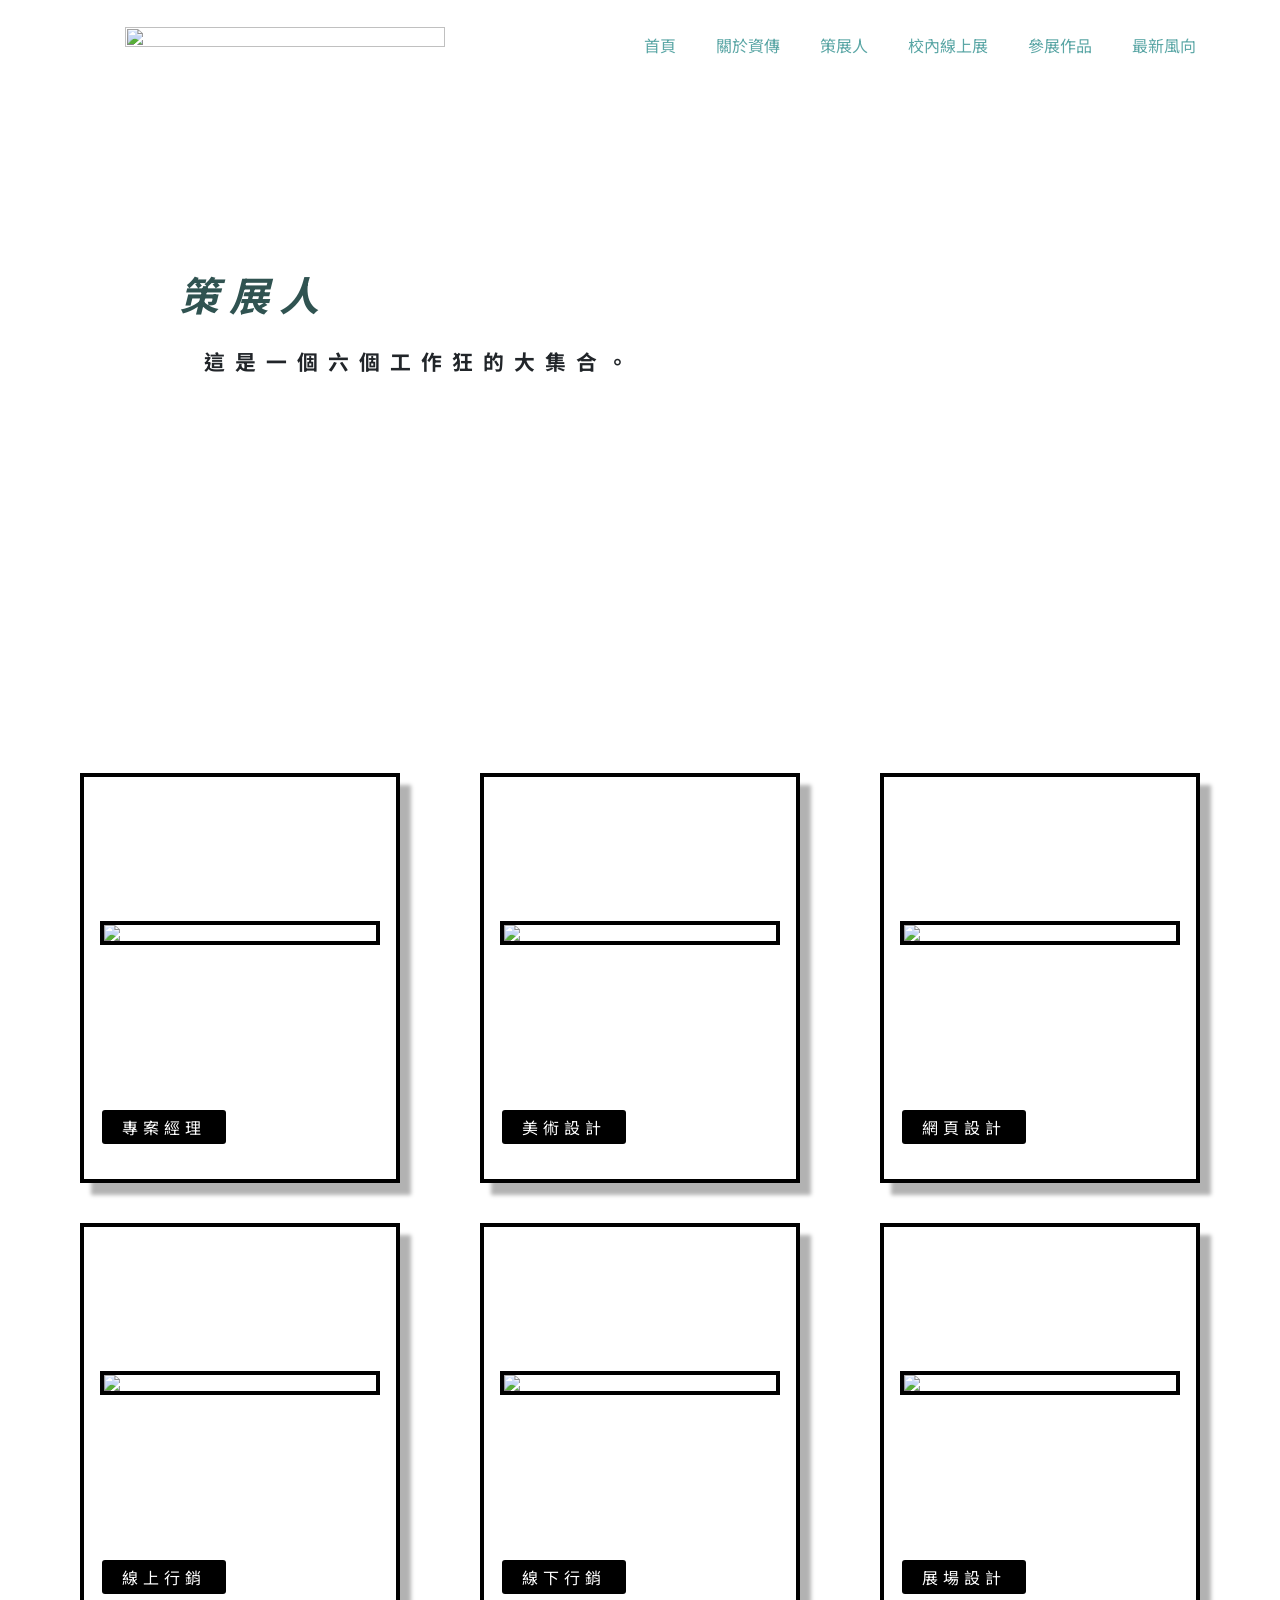
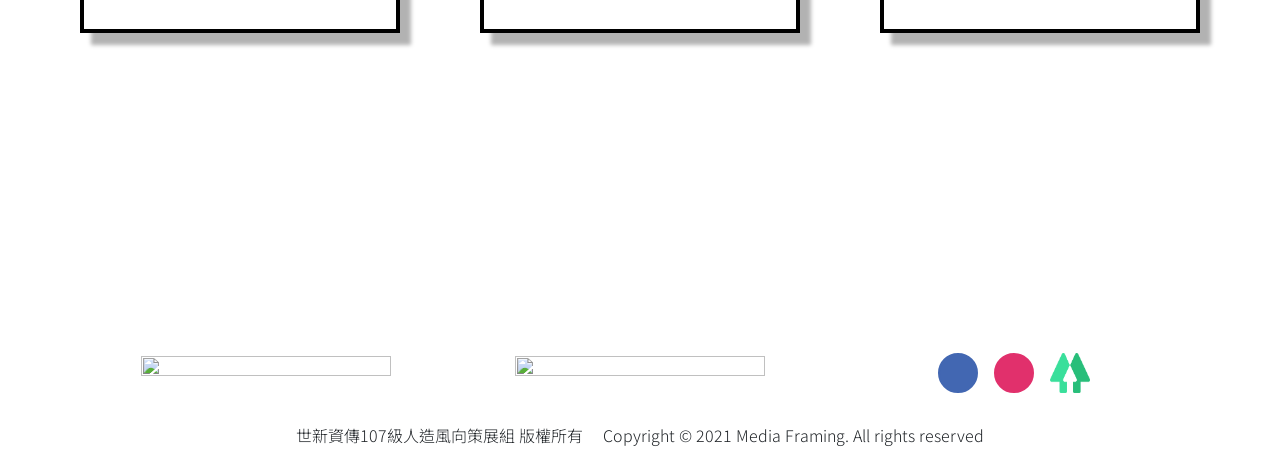
==== commit e148dcbb: "add news's link" ====
--- a/curator.html
+++ b/curator.html
@@ -61,7 +61,7 @@
 						<a href="participant.html">參展作品</a>
 					</li>
 					<li>
-						<a href="temp.html">最新風向</a>
+						<a href="news.html">最新風向</a>
 					</li>
 				</ul>
 			</div>
@@ -97,7 +97,7 @@
 							<a href="participant.html">參展作品</a>
 						</li>
 						<li>
-							<a href="temp.html">最新風向</a>
+							<a href="news.html">最新風向</a>
 						</li>
 					</ul>
 				</div>
--- a/css/curator.css
+++ b/css/curator.css
@@ -9,11 +9,11 @@
 	overflow-x: hidden;
 	overflow-y: scroll;
 	height: 100vh;
-	cursor: url('../image/cursor.cur'), auto;
+	cursor: url('../image/cursor.svg'), auto;
 }
 
 a:hover{
-	cursor: url('../image/hover.cur'), auto;
+	cursor: url('../image/hover.svg'), auto;
 }
 
 .loading{
@@ -477,6 +477,7 @@
 	display: flex;
 	flex-direction: row;
 	justify-content: center;
+	font-weight: 300;
 }
 
 .copyrights p{
@@ -555,6 +556,7 @@
 	}
 
 	.footer{
+		z-index: 2;
 		top: 0;
 	}
 }
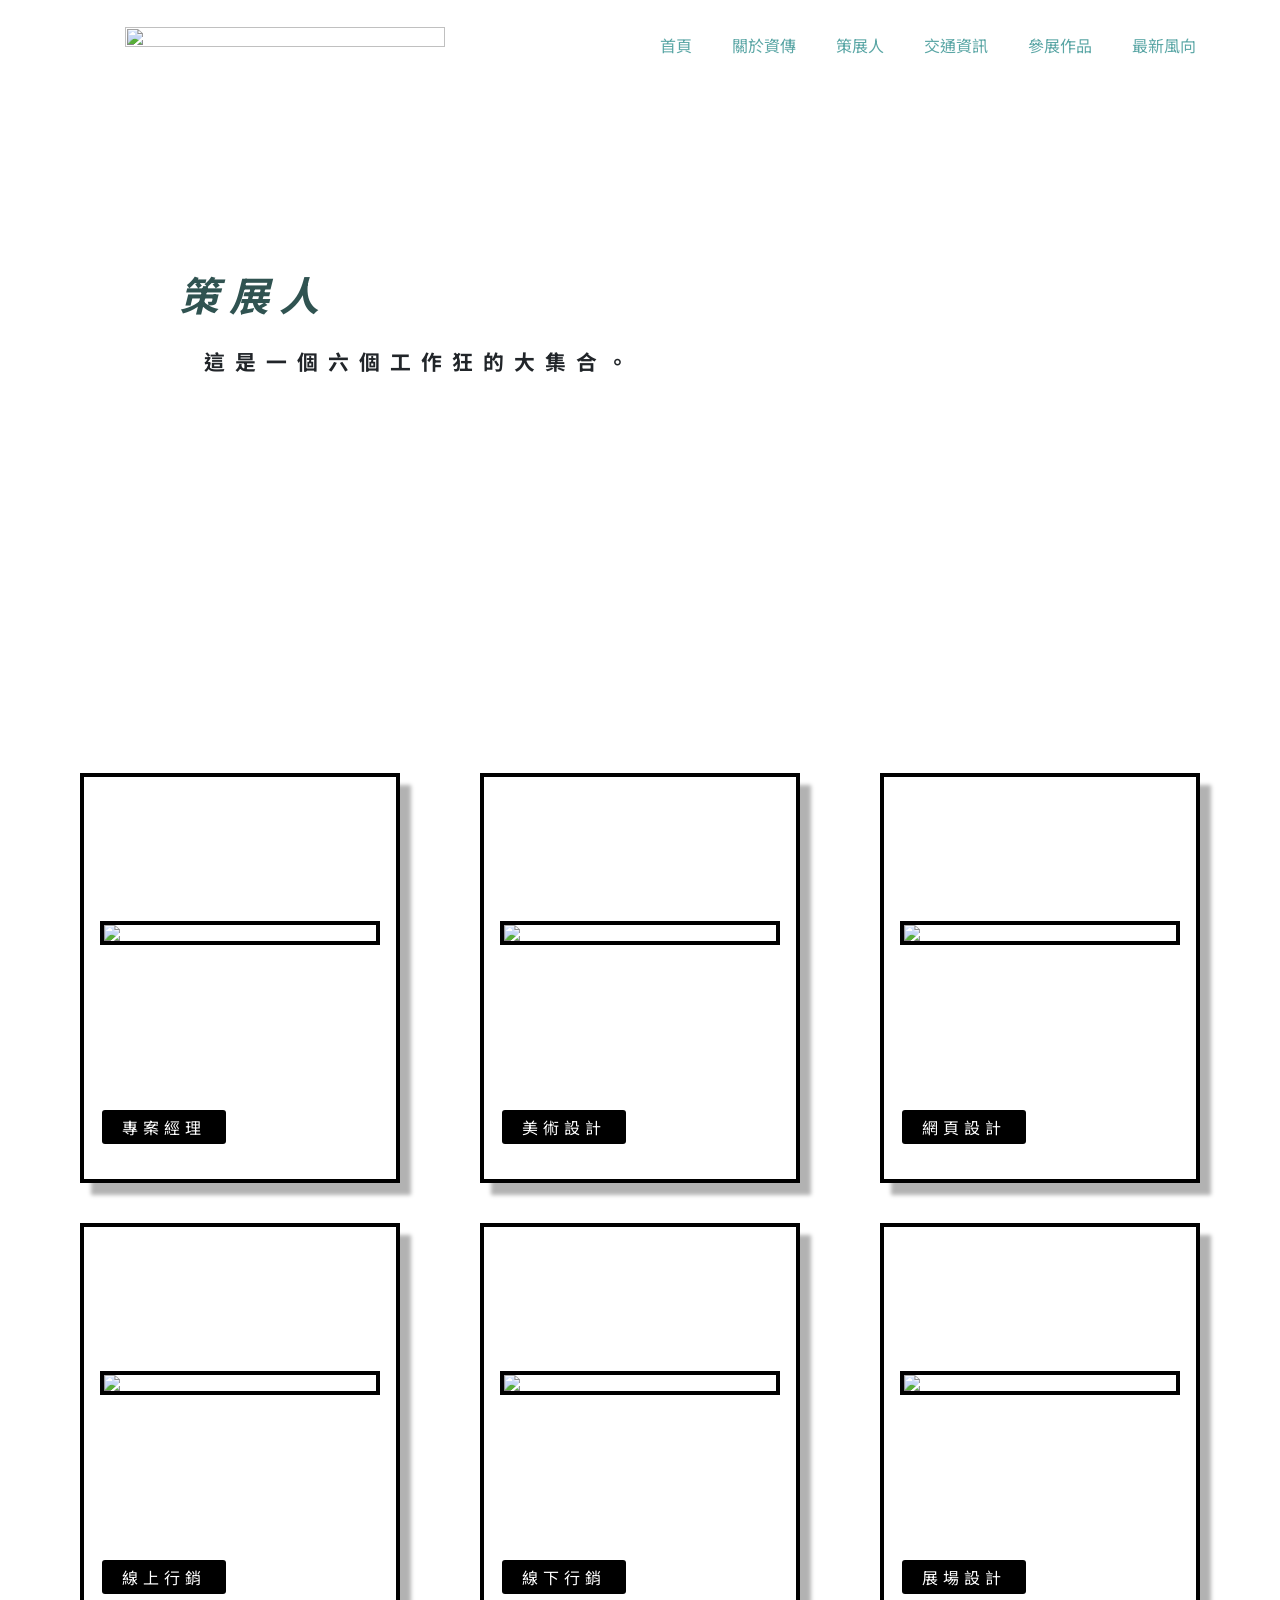
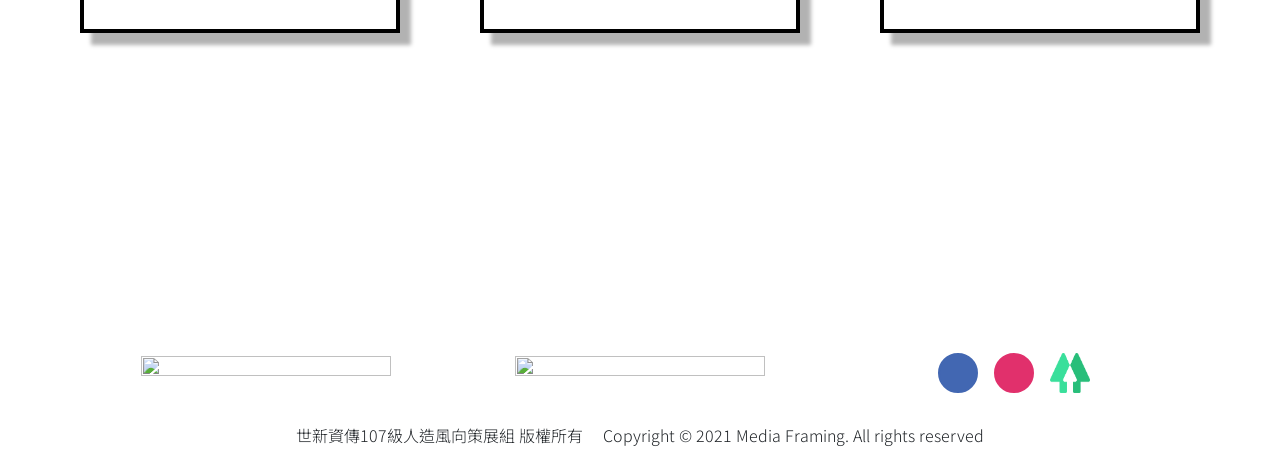
==== commit f5123664: "change transportation links" ====
--- a/curator.html
+++ b/curator.html
@@ -55,7 +55,7 @@
 						<a href="curator.html">策展人</a>
 					</li>
 					<li>
-						<a href="online.html">校內線上展</a>
+						<a href="transportation.html">交通資訊</a>
 					</li>
 					<li>
 						<a href="participant.html">參展作品</a>
@@ -91,7 +91,7 @@
 							<a href="curator.html">策展人</a>
 						</li>
 						<li>
-							<a href="online.html">校內線上展</a>
+							<a href="transportation.html">交通資訊</a>
 						</li>
 						<li>
 							<a href="participant.html">參展作品</a>
--- a/css/curator.css
+++ b/css/curator.css
@@ -223,6 +223,7 @@
 	left: 125px;
 	width: 25vw;
 	height: auto;
+	z-index: 3;
 }
 
 .image img{
@@ -288,7 +289,7 @@
 	transform-style: preserve-3d;
 	-webkit-transform-style: preserve-3d;
 	transition: transform 1s;
-	cursor: url('../image/hover.cur'), auto;
+	cursor: url('../image/hover.svg'), auto;
 }
 
 .thecard img{
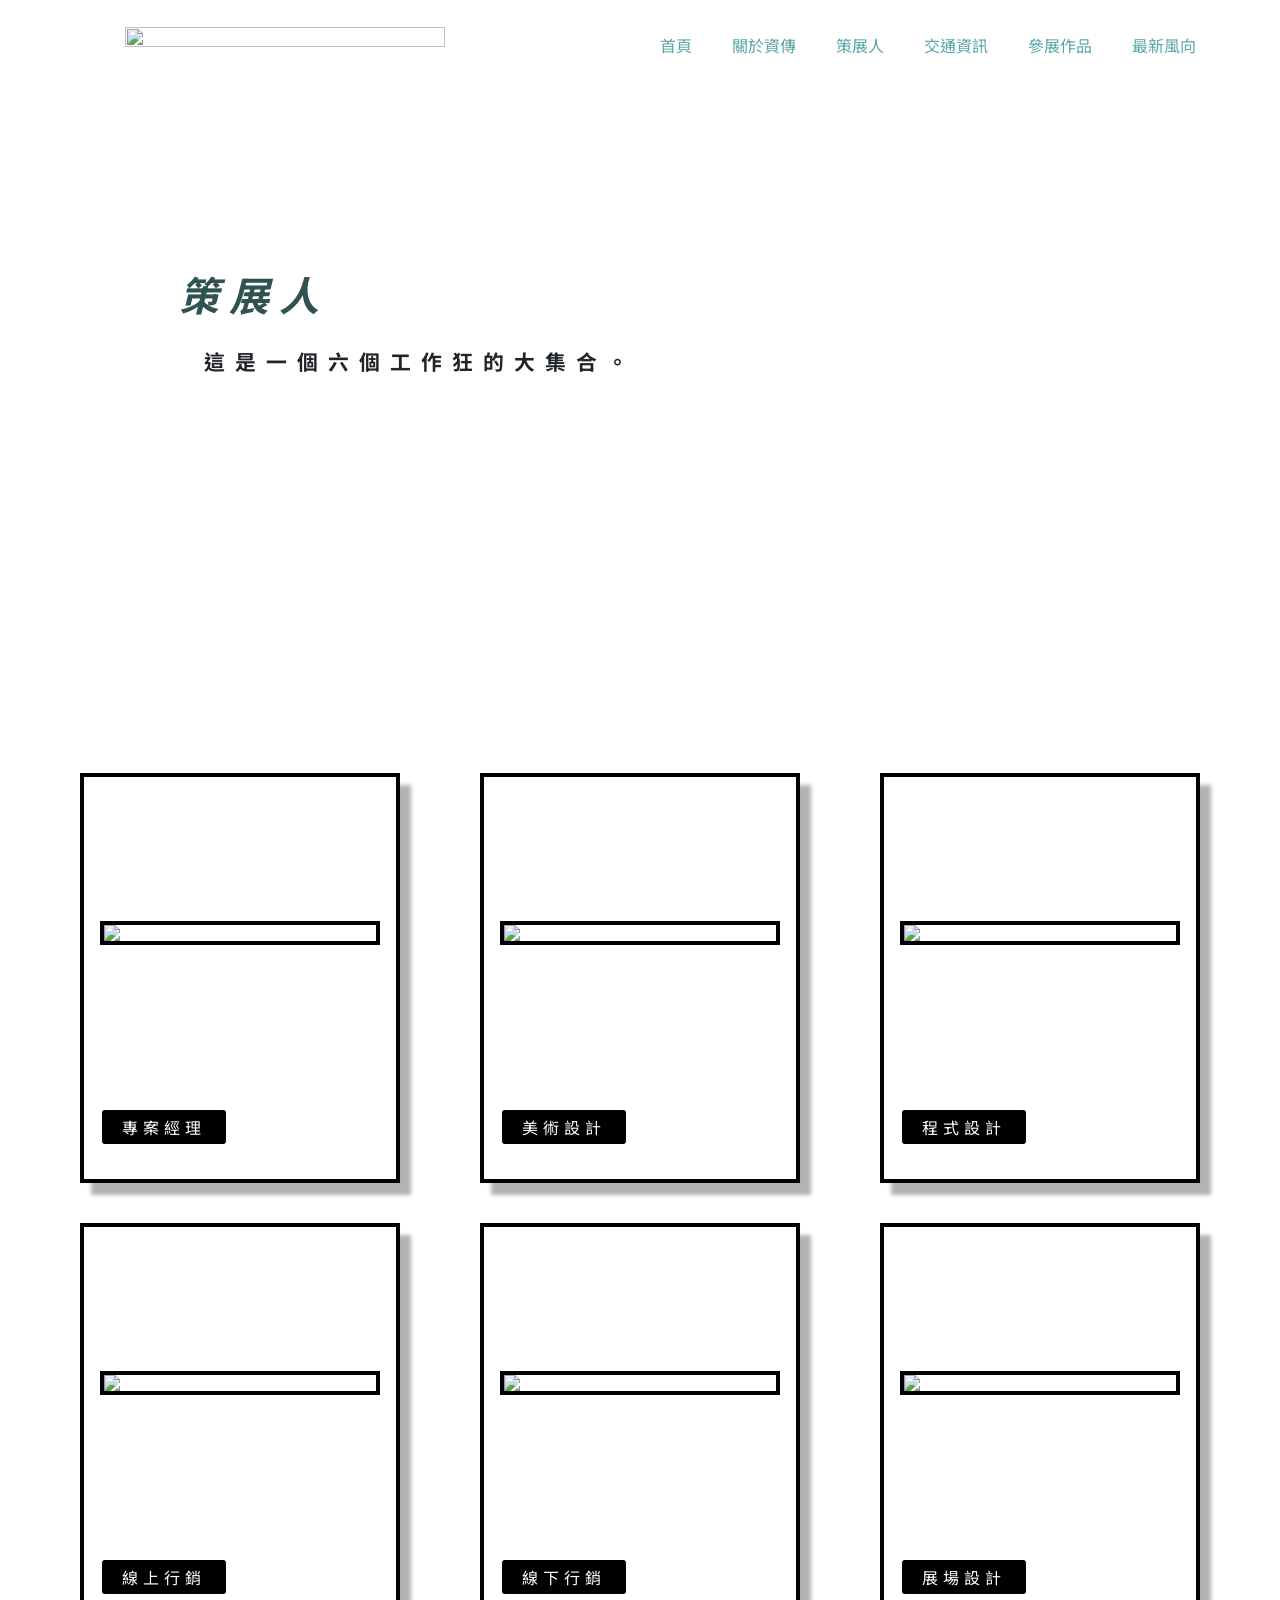
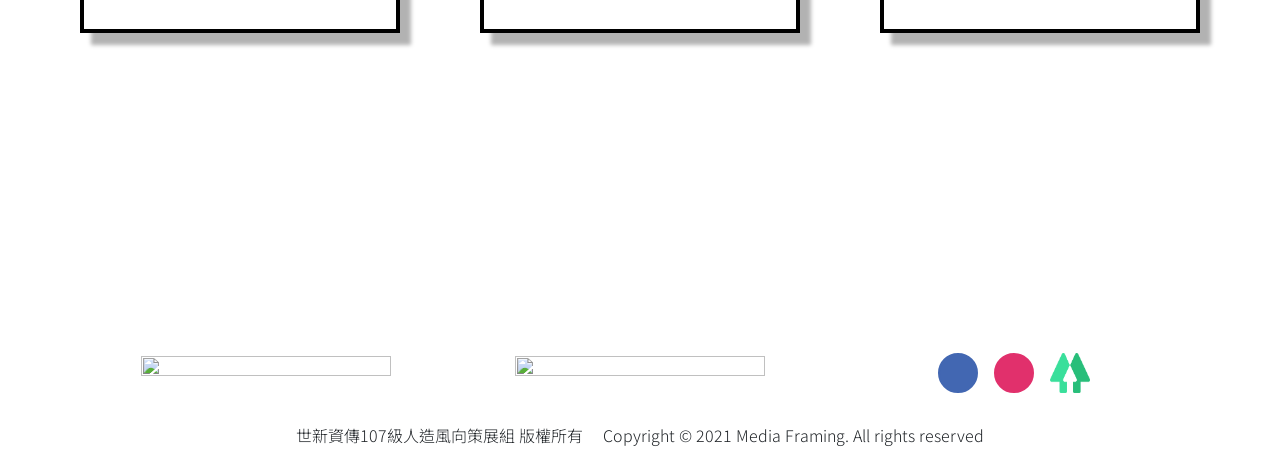
==== commit 556517f8: "change rank" ====
--- a/curator.html
+++ b/curator.html
@@ -186,7 +186,7 @@
 
 					<div class="thefront">
 						<img src="https://i.imgur.com/XiQOPDl.jpg">
-						<p>網頁設計</p>
+						<p>程式設計</p>
 					</div>
 
 					<div class="theback">
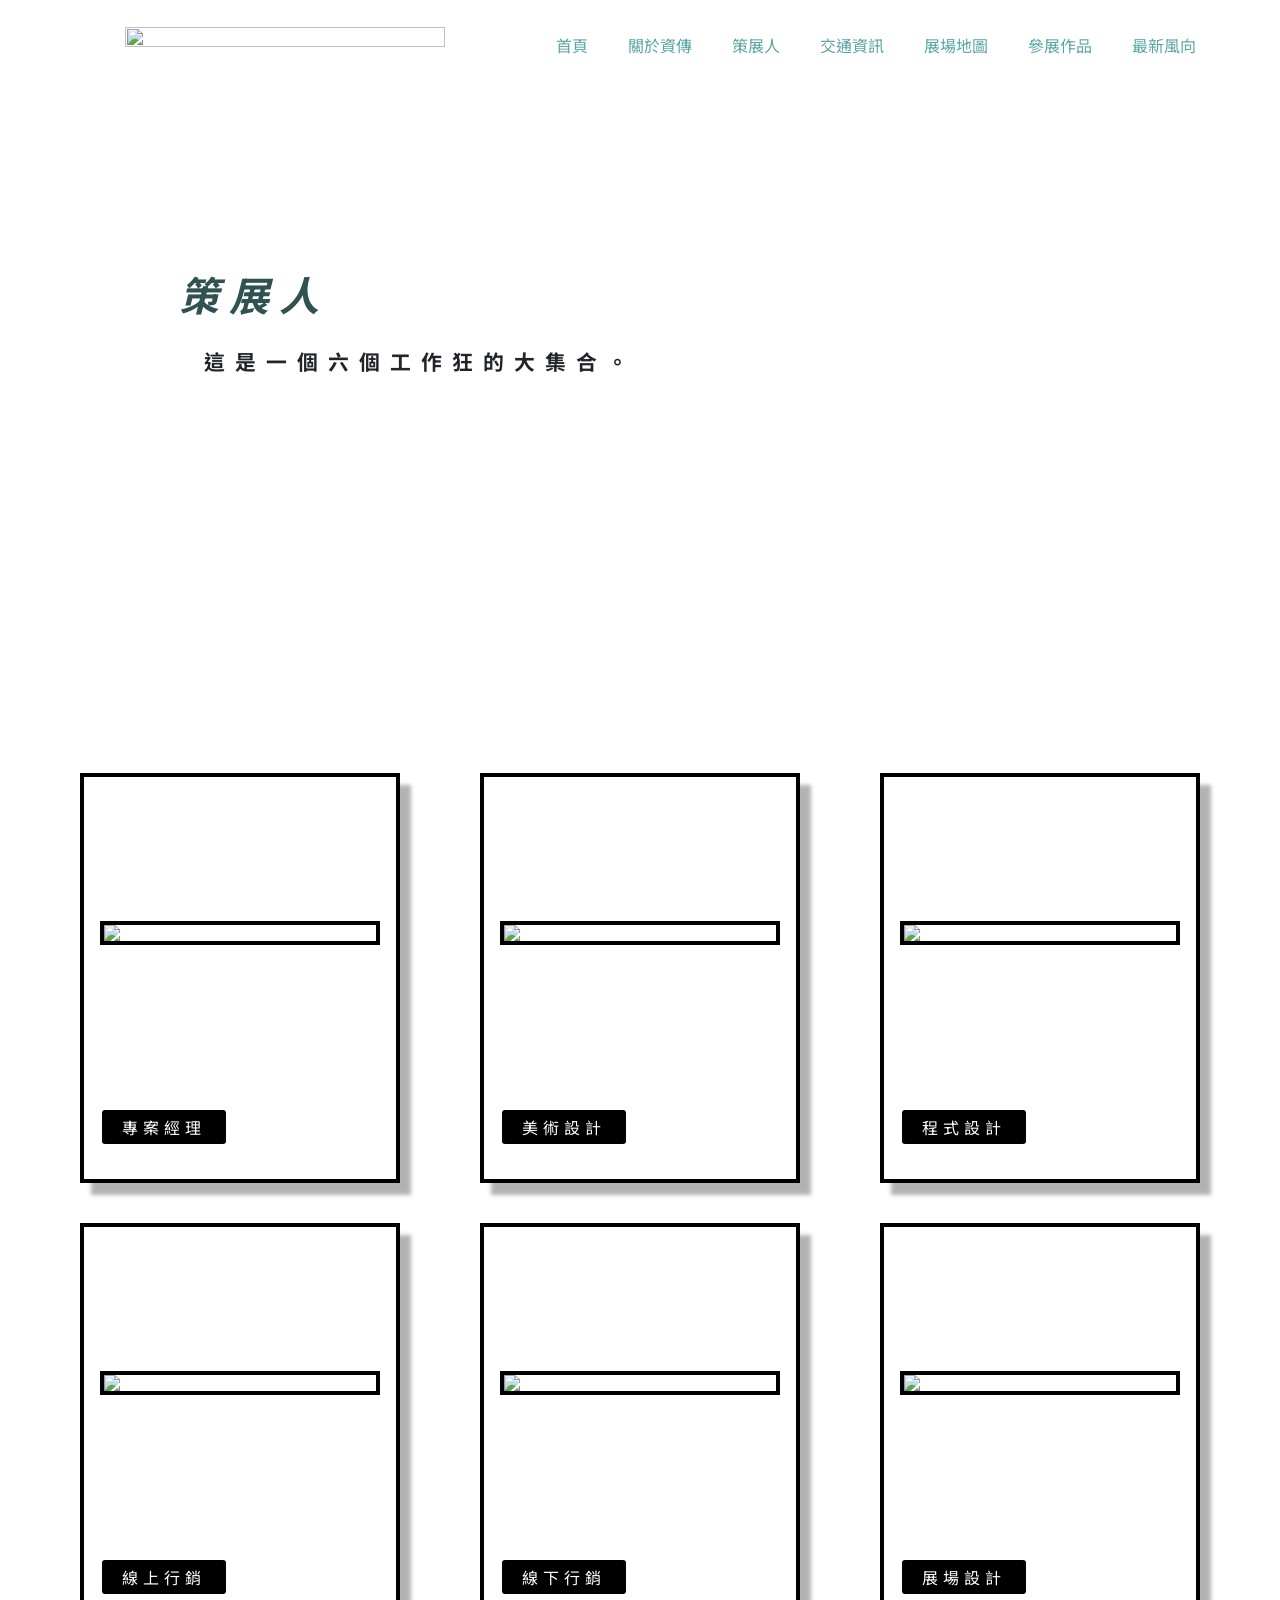
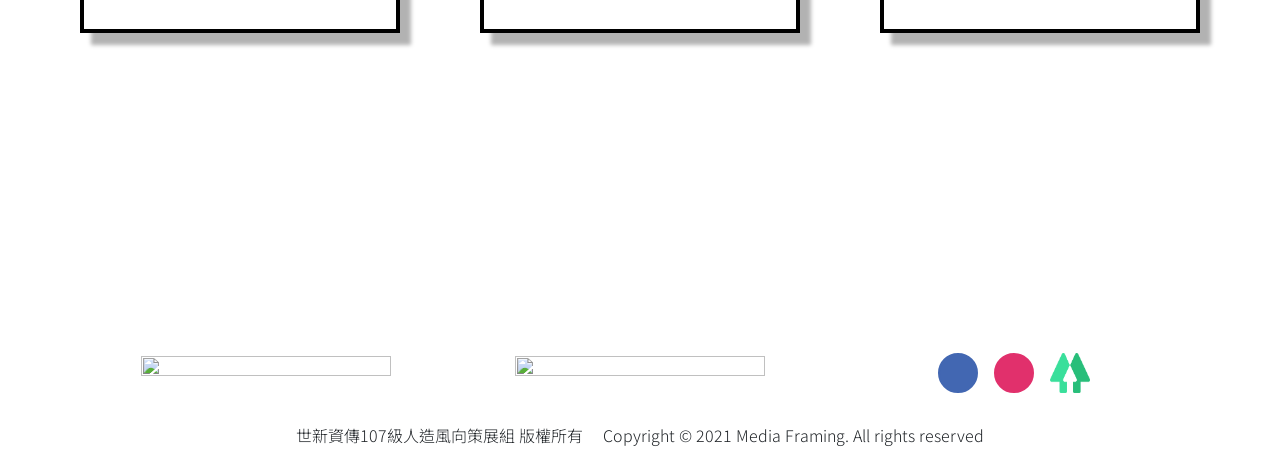
==== commit 540129d2: "add map.html to every page" ====
--- a/curator.html
+++ b/curator.html
@@ -58,6 +58,9 @@
 						<a href="transportation.html">交通資訊</a>
 					</li>
 					<li>
+						<a href="map.html">展場地圖</a>
+					</li>
+					<li>
 						<a href="participant.html">參展作品</a>
 					</li>
 					<li>
@@ -94,6 +97,9 @@
 							<a href="transportation.html">交通資訊</a>
 						</li>
 						<li>
+							<a href="map.html">展場地圖</a>
+						</li>
+						<li>
 							<a href="participant.html">參展作品</a>
 						</li>
 						<li>
